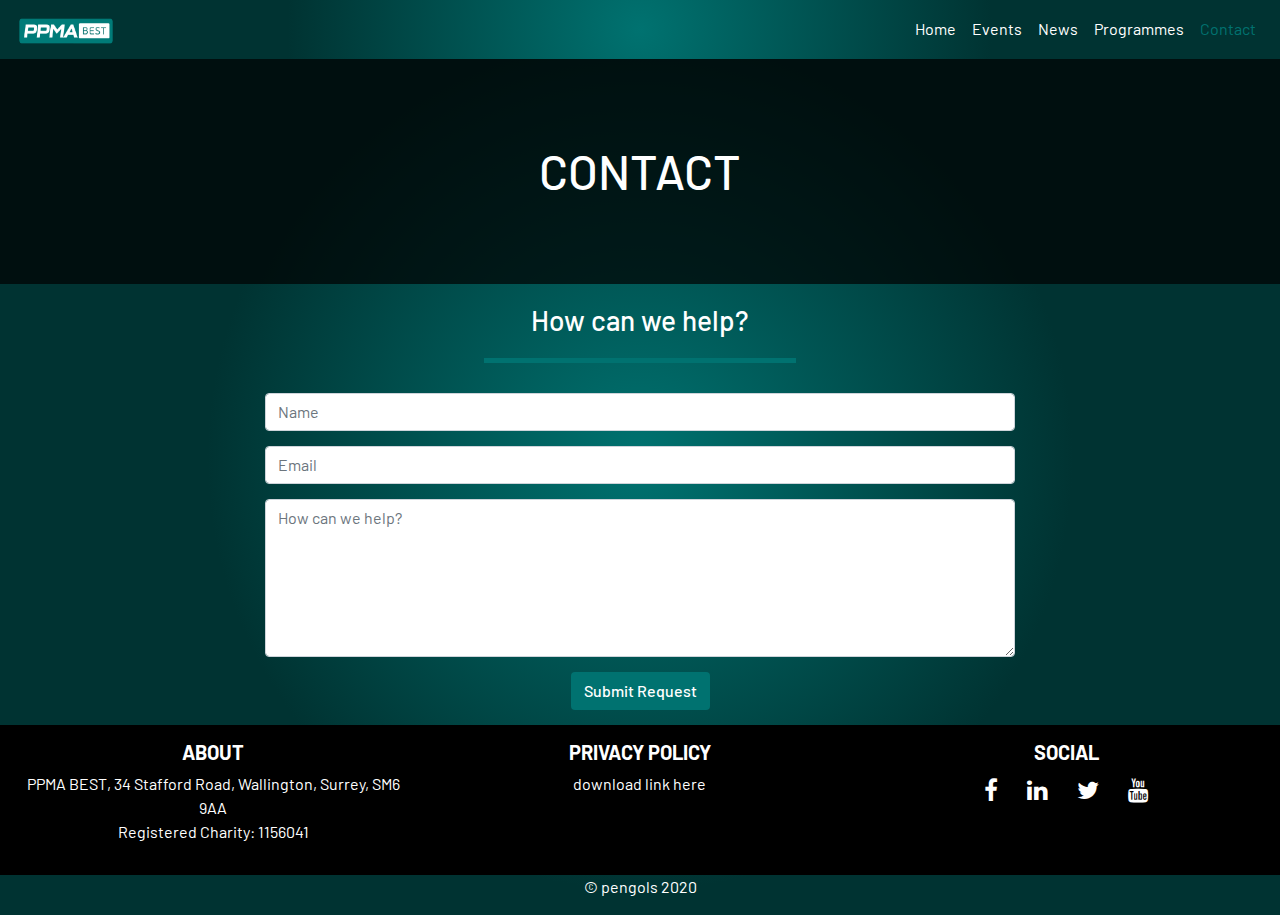
==== contact.html @ 6465744d "removed downloads page from navbar on all html pages" ====
<!DOCTYPE html>
<html lang="en">

<head>
	<meta charset="UTF-8">
	<meta name="viewport" content="width=device-width, initial-scale=1.0">
	<meta http-equiv="X-UA-Compatible" content="ie=edge">
	<title>PPMA BEST</title>

	<link rel="shortcut icon" type="image/png" href="/assets/images/favicon32.png">
	<link rel="stylesheet" href="https://stackpath.bootstrapcdn.com/bootstrap/4.4.1/css/bootstrap.min.css"
		type="text/css" />
	<link rel="stylesheet" href="https://stackpath.bootstrapcdn.com/font-awesome/4.7.0/css/font-awesome.min.css"
		type="text/css" />
	<link rel="stylesheet" href="assets/css/style.css" type="text/css" />

</head>

<body>

	<header>
		<nav class="navbar navbar-expand-lg navbar-dark">
			<a class="navbar-brand"
				href="index.html"><img src="/assets/images/navlogo.png" width="100" height="30" alt=""></a>
				<button class="navbar-toggler" type="button" data-toggle="collapse" data-target="#navbarSupportedContent" aria-controls="navbarSupportedContent" aria-expanded="false" aria-label="Toggle navigation">
    <span class="navbar-toggler-icon"></span>
  </button>

				<div class="collapse navbar-collapse" id="navbarSupportedContent">
					<ul class="navbar-nav ml-auto d-flex align-items-end">
						<li class="nav-item">
							<a class="nav-link" href="index.html">Home</a>
						</li>
						<li class="nav-item">
							<a class="nav-link" href="events.html">Events</a>
						</li>
						<li class="nav-item">
							<a class="nav-link" href="news.html">News</a>
						</li>
						<li class="nav-item">
							<a class="nav-link" href="programmes.html">Programmes</a>
						</li>
						<li class="nav-item active">
							<a class="nav-link" href="contact.html">Contact <span class="sr-only">(current)</span></a>
						</li>
					</ul>
				</div>
		</nav>
	</header>

	<section>
		<div class="container-fluid callout-container-subpage">
			<div class="opaque-overlay">&nbsp;</div>
			    <div class="row">
				    <div class="col-12">
					    <section class="callout jumbotron">
						    <p class="jumbotron-h1">contact</p>
					    </section>
				    </div>
			    </div>
		    </div>
		</div>
	</section>

	<section class="container-fluid">
		<div class="row submit-row">
			<div class="col ">
				<h3 class="header-h3 text-center">How can we help?</h3>
                <hr class="hr-small" />
				<div class="contact-form">
					<form>
						<input type="text" name="name" id="fullname" class="form-control" placeholder="Name" required />
						<input type="email" name="email" id="emailaddress" class="form-control" placeholder="Email" required />
						<textarea rows="6" name="contactsummary" id="contactsummary" class="form-control" placeholder="How can we help?" required></textarea>
						<div class="form-row text-center">
							<div class="col">
								<button type="submit" class="btn cta--green">Submit Request</button>
							</div>
						</div>
					</form>
				</div>
			</div>
		</div>
	</section>

		<footer class="container-fluid">
		<div id="footer-details" class="row">
			<div class="col-sm-4">
				<h5>About</h5>
				<p class="inline-block">
					PPMA BEST, 34 Stafford Road, Wallington, Surrey, SM6 9AA <br>
					Registered Charity: 1156041
				</p>
			</div>
			<div class="col-sm-4">
				<h5>Privacy Policy</h5>
				<p class="inline-block">
					download link here
				</p>
			</div>
			<div class="col-sm-4">
				<h5>Social</h5>
				<ul class="list-inline social-links">
					<li class="list-inline-item">
						<a target="_blank" href="https://www.facebook.com/PPMAGroup/">
							<i class="fa fa-facebook" aria-hidden="true"></i>
							<span class="sr-only">Facebook</span>
						</a>
					</li>
					<li class="list-inline-item">
						<a target="_blank" href="https://www.linkedin.com/company/ppma-best/">
							<i class="fa fa-linkedin" aria-hidden="true"></i>
							<span class="sr-only">Linkedin</span>
						</a>
					</li>
					<li class="list-inline-item">
						<a target="_blank" href="https://twitter.com/ppmabest?lang=en">
							<i class="fa fa-twitter" aria-hidden="true"></i>
							<span class="sr-only">Twitter</span>
						</a>
					</li>
					<li class="list-inline-item">
						<a target="_blank"
							href="https://www.youtube.com/channel/UCW0hgEalJv1jSjjpf-eoJUA?view_as=subscriber">
							<i class="fa fa-youtube" aria-hidden="true"></i>
							<span class="sr-only">Youtube</span>
						</a>
					</li>
				</ul>
			</div>
		</div>
		<div class="row copywrite-row">
			<div class="col text-center">
				<p class="copywrite-p">© pengols 2020</p>
			</div>
		</div>
	</footer>

	<script src="https://code.jquery.com/jquery-3.3.1.slim.min.js"
		integrity="sha384-q8i/X+965DzO0rT7abK41JStQIAqVgRVzpbzo5smXKp4YfRvH+8abtTE1Pi6jizo" crossorigin="anonymous">
	</script>
	<script src="https://cdnjs.cloudflare.com/ajax/libs/popper.js/1.14.7/umd/popper.min.js"
		integrity="sha384-UO2eT0CpHqdSJQ6hJty5KVphtPhzWj9WO1clHTMGa3JDZwrnQq4sF86dIHNDz0W1" crossorigin="anonymous">
	</script>
	<script src="https://stackpath.bootstrapcdn.com/bootstrap/4.3.1/js/bootstrap.min.js"
		integrity="sha384-JjSmVgyd0p3pXB1rRibZUAYoIIy6OrQ6VrjIEaFf/nJGzIxFDsf4x0xIM+B07jRM" crossorigin="anonymous">
	</script>

</body>

</html>
---- assets/css/style.css ----
@import url('https://fonts.googleapis.com/css?family=Barlow:200,300,400,500,700|Roboto:400,500,700&display=swap');

body {
    font-family: "Barlow", sans-serif;
    background: rgb(0,51,50);
    background: radial-gradient(circle, rgba(0,114,112,1) 0%, rgba(0,51,50,1) 55%);
    min-height: 100vh;
}

body p {
    color: #ffffff;
}

header {
    margin: 0;
}

/* ------------------------------------------- Navbar */

.navbar {
    background: radial-gradient(circle, rgba(0,114,112,1) 0%, rgba(0,51,50,1) 55%);
}

.navbar-dark .nav-item .nav-link {
    color: #ffffff;
}

.navbar-dark .nav-item:hover .nav-link {
    color: #ffffff;
    background-color: #007270;
    border-radius: 7px;
        transition: all 0.2s ease-in-out;
    -moz-transition: all 0.2s ease-in-out;
    -webkit-transition: all 0.2s ease-in-out;
    -o-transition: all 0.2s ease-in-out;
}

.navbar-dark .nav-item.active .nav-link {
    color: #007270;
}

.navbar-toggler:focus, .navbar-toggler:active {
    outline: none;
    box-shadow: none;
    background-color: #007270;
}




/* ------------------------------------------- callout */

.callout-container {
    background-image: url("/assets/images/callout-hero.png");
    -webkit-background-size: cover;
    -moz-background-size: cover;
    -o-background-size: cover;
    background-size: cover;
    
    display: flex;
    align-items: center;
    justify-content: center;

    position: relative;
  height: 70vh;
}

.callout-container-subpage {
    background-image: url("/assets/images/callout-hero.png");
    -webkit-background-size: cover;
    -moz-background-size: cover;
    -o-background-size: cover;
    background-size: cover;
    
    display: flex;
    align-items: center;
    justify-content: center;

    position: relative;
  height: 25vh;
}

.opaque-overlay {
    position: absolute;
    top: 0;
    left: 0;
    height: 100%;
    width: 100%;
    background-color: rgba(0, 0, 0, 0.7);
}

.callout-logo {
    display:block;
    margin-left:auto;
    margin-right:auto;
    height: 20vh;
    width: 40vh;
}

.jumbotron {
    background-color: transparent;
    color: #ffffff;
    margin-bottom: 0;
}

.jumbotron-h1 {
    font-size: 3em;
    text-transform: uppercase;
    margin: 0;
    font-weight: 500;
}

/* ------------------------------------------- about section */

.about-text-image {
    padding-bottom: 15px;
    border-radius: 7px;
    background-size: cover;

} 

.about-h2 {
    font-family: "Roboto";
    text-transform: uppercase;
    text-align: center;
    color: #ffffff;
    padding-top: 15px;
}

.brochure-cta {
    padding-bottom: 30px;
    padding-top: 10px;
    text-align: center;
}

/* ------------------------------------------- buttons */

.cta--green {
    background-color: #007270;
    color: #ffffff;
    font-weight: 500;
        transition: all 0.2s ease-in-out;
    -moz-transition: all 0.2s ease-in-out;
    -webkit-transition: all 0.2s ease-in-out;
    -o-transition: all 0.2s ease-in-out;
    }

.cta--green:hover {
    background-color: #ffffff;
    color: #007270;
    font-weight: 500;
        transition: all 0.3s ease-in-out;
    -moz-transition: all 0.3s ease-in-out;
    -webkit-transition: all 0.3s ease-in-out;
    -o-transition: all 0.3s ease-in-out;
}





/* ---------------------------------------------------utilities */

/*.text-border {
    border: 2px solid #ffffff;
    padding-left: 5px;
    padding-right: 5px;
    border-radius: 7px;
}

Not sure I like this - leaving here to play about with margins / padding / styling later

*/  

.hr-wide {
    width: 75%;
    height: 5px;
    border: 0;
    background-color: #007270;
}

.hr-small {
    width: 25%;
    height: 5px;
    border: 0;
    background-color: #007270;
    margin-bottom: 30px;
}

/* should the hr wide only be visible on smaller screens? unsure about the look on large screens */

.header-h3 {
    color: #ffffff;
    margin-top: 20px;
    margin-bottom: 20px;
}


/* --------------------------------------------------- footer */

#footer-details {
    background-color: #000000;
    padding-top: 15px;
    padding-bottom: 15px;
}

#footer-details h5 {
    color: #ffffff;
    text-align: center;
    text-transform: uppercase;
    font-weight: 700;
}

#footer-details p {
    text-align: center;
}

.social-links {
    text-align: center;
    font-size: 1.5rem;
}

.social-links a {
    color: #ffffff;
}

.social-links a:hover {
    color: #007270;
    transition: all 0.3s ease-in-out;
    -moz-transition: all 0.3s ease-in-out;
    -webkit-transition: all 0.3s ease-in-out;
    -o-transition: all 0.3s ease-in-out;
}

.list-inline-item {
    margin-right: 1rem;
    margin-left: 1rem;
}

/* ------------------------------------------- contact form */



.contact-form {
    width: 60%;
    margin: 0 auto;
}

.form-control {
    margin-bottom: 15px;
}
.submit-row {
    margin-bottom: 15px;
}

/*------------------------------------------- programmes page */

.programmes-row {
    margin-top: 0px;
    margin-left: 20px;
    margin-right: 20px;
}

.programme-h5-heading {
    text-align: center;
    color: #ffffff;
    margin-top:10vh;
    margin-bottom:10vh;
    font-weight: 500;
    text-transform: uppercase;
    z-index: 1;
}

.app-awards-bg-img {
   background-image: url(/assets/images/programme-3.png);
}

.eng-under-bg-img {
   background-image: url(/assets/images/programme-2.png);
}

.stem-days-bg-img {
   background-image: url(/assets/images/programme-1.png);
}

.app-progression-bg-img {
   background-image: url(/assets/images/programme-4.png);
}

.programme-img {
   border-radius: 7px;
   margin-left: 7px;
   margin-right: 7px;
   margin-bottom: 15px;
   -webkit-background-size: cover;
    -moz-background-size: cover;
    -o-background-size: cover;
    background-size: cover;
    
    display: flex;
    align-items: center;
    justify-content: center;

    position: relative;
}

.opaque-overlay-prog {
    position: absolute;
    top: 0;
    left: 0;
    height: 100%;
    width: 100%;
    background-color: rgba(0, 0, 0, 0.7);
    border-radius: 7px;
}

.programme-col {
    padding-top: 0px;
    padding-bottom: 30px;
    padding-left: 30px;
    padding-right:30px;
    margin-bottom: 25px;
}





/*--------------- media queries */

@media only screen and (max-width: 600px) {
  .programme-col {
    padding: 0;
    }

  .contact-form {
    width: 90%;
    margin: 0 auto;
    }
}
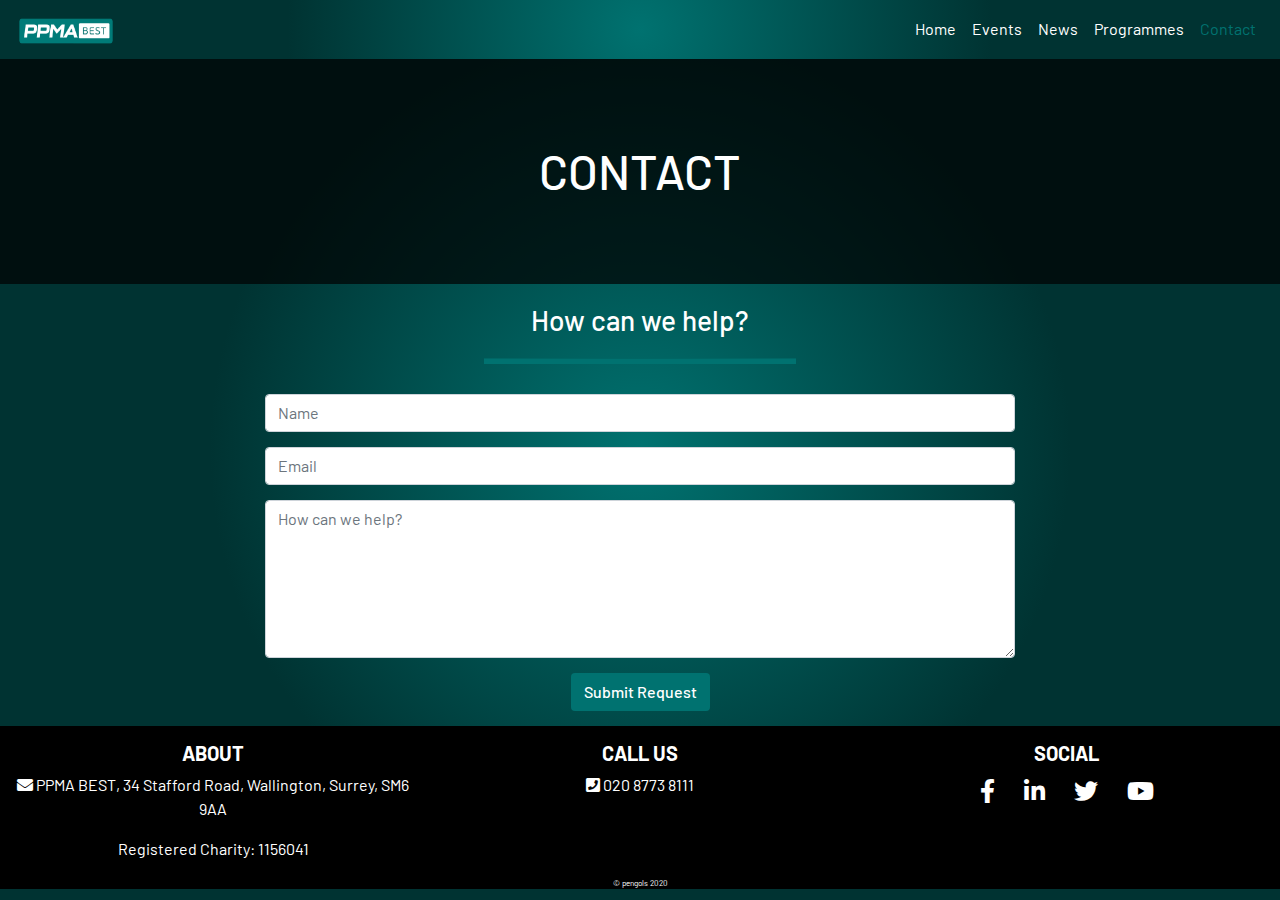
==== commit 1af414fc: "fixed image paths on all pages inc CSS" ====
--- a/contact.html
+++ b/contact.html
@@ -10,7 +10,7 @@
 	<link rel="shortcut icon" type="image/png" href="/assets/images/favicon32.png">
 	<link rel="stylesheet" href="https://stackpath.bootstrapcdn.com/bootstrap/4.4.1/css/bootstrap.min.css"
 		type="text/css" />
-	<link rel="stylesheet" href="https://stackpath.bootstrapcdn.com/font-awesome/4.7.0/css/font-awesome.min.css"
+	<link rel="stylesheet" href="https://cdnjs.cloudflare.com/ajax/libs/font-awesome/5.11.2/css/all.css"
 		type="text/css" />
 	<link rel="stylesheet" href="assets/css/style.css" type="text/css" />
 
@@ -21,7 +21,7 @@
 	<header>
 		<nav class="navbar navbar-expand-lg navbar-dark">
 			<a class="navbar-brand"
-				href="index.html"><img src="/assets/images/navlogo.png" width="100" height="30" alt=""></a>
+				href="index.html"><img src="./assets/images/navlogo.png" width="100" height="30" alt=""></a>
 				<button class="navbar-toggler" type="button" data-toggle="collapse" data-target="#navbarSupportedContent" aria-controls="navbarSupportedContent" aria-expanded="false" aria-label="Toggle navigation">
     <span class="navbar-toggler-icon"></span>
   </button>
@@ -51,14 +51,14 @@
 	<section>
 		<div class="container-fluid callout-container-subpage">
 			<div class="opaque-overlay">&nbsp;</div>
-			    <div class="row">
-				    <div class="col-12">
-					    <section class="callout jumbotron">
-						    <p class="jumbotron-h1">contact</p>
-					    </section>
-				    </div>
-			    </div>
-		    </div>
+			<div class="row">
+				<div class="col-12">
+					<section class="callout jumbotron">
+						<p class="jumbotron-h1">contact</p>
+					</section>
+				</div>
+			</div>
+		</div>
 		</div>
 	</section>
 
@@ -66,7 +66,7 @@
 		<div class="row submit-row">
 			<div class="col ">
 				<h3 class="header-h3 text-center">How can we help?</h3>
-                <hr class="hr-small" />
+				<hr class="hr-small" />
 				<div class="contact-form">
 					<form>
 						<input type="text" name="name" id="fullname" class="form-control" placeholder="Name" required />
@@ -83,46 +83,43 @@
 		</div>
 	</section>
 
-		<footer class="container-fluid">
+	<footer class="container-fluid">
 		<div id="footer-details" class="row">
 			<div class="col-sm-4">
 				<h5>About</h5>
-				<p class="inline-block">
-					PPMA BEST, 34 Stafford Road, Wallington, Surrey, SM6 9AA <br>
-					Registered Charity: 1156041
-				</p>
+				<p class="inline-block"><i class="fas fa-envelope" aria-hidden="true"></i>
+					PPMA BEST, 34 Stafford Road, Wallington, Surrey, SM6 9AA</p>
+				<p class="inline-block">Registered Charity: 1156041</p>
 			</div>
 			<div class="col-sm-4">
-				<h5>Privacy Policy</h5>
-				<p class="inline-block">
-					download link here
-				</p>
+				<h5>Call us</h5>
+				<p class="inline-block"><i class="fas fa-phone-square" aria-hidden="true"></i> 020 8773 8111</p>
 			</div>
 			<div class="col-sm-4">
 				<h5>Social</h5>
 				<ul class="list-inline social-links">
 					<li class="list-inline-item">
 						<a target="_blank" href="https://www.facebook.com/PPMAGroup/">
-							<i class="fa fa-facebook" aria-hidden="true"></i>
+							<i class="fab fa-facebook-f" aria-hidden="true"></i>
 							<span class="sr-only">Facebook</span>
 						</a>
 					</li>
 					<li class="list-inline-item">
 						<a target="_blank" href="https://www.linkedin.com/company/ppma-best/">
-							<i class="fa fa-linkedin" aria-hidden="true"></i>
+							<i class="fab fa-linkedin-in" aria-hidden="true"></i>
 							<span class="sr-only">Linkedin</span>
 						</a>
 					</li>
 					<li class="list-inline-item">
 						<a target="_blank" href="https://twitter.com/ppmabest?lang=en">
-							<i class="fa fa-twitter" aria-hidden="true"></i>
+							<i class="fab fa-twitter" aria-hidden="true"></i>
 							<span class="sr-only">Twitter</span>
 						</a>
 					</li>
 					<li class="list-inline-item">
 						<a target="_blank"
 							href="https://www.youtube.com/channel/UCW0hgEalJv1jSjjpf-eoJUA?view_as=subscriber">
-							<i class="fa fa-youtube" aria-hidden="true"></i>
+							<i class="fab fa-youtube" aria-hidden="true"></i>
 							<span class="sr-only">Youtube</span>
 						</a>
 					</li>
--- a/assets/css/style.css
+++ b/assets/css/style.css
@@ -3,6 +3,7 @@
 body {
     font-family: "Barlow", sans-serif;
     background: rgb(0,51,50);
+    background: -o-radial-gradient(circle, rgba(0,114,112,1) 0%, rgba(0,51,50,1) 55%);
     background: radial-gradient(circle, rgba(0,114,112,1) 0%, rgba(0,51,50,1) 55%);
     min-height: 100vh;
 }
@@ -18,6 +19,7 @@
 /* ------------------------------------------- Navbar */
 
 .navbar {
+    background: -o-radial-gradient(circle, rgba(0,114,112,1) 0%, rgba(0,51,50,1) 55%);
     background: radial-gradient(circle, rgba(0,114,112,1) 0%, rgba(0,51,50,1) 55%);
 }
 
@@ -41,7 +43,8 @@
 
 .navbar-toggler:focus, .navbar-toggler:active {
     outline: none;
-    box-shadow: none;
+    -webkit-box-shadow: none;
+            box-shadow: none;
     background-color: #007270;
 }
 
@@ -52,14 +55,19 @@
 
 .callout-container {
     background-image: url("/assets/images/callout-hero.png");
-    -webkit-background-size: cover;
-    -moz-background-size: cover;
-    -o-background-size: cover;
-    background-size: cover;
+    background-size: cover;
+    
+    display: -webkit-box;
+    
+    display: -ms-flexbox;
     
     display: flex;
-    align-items: center;
-    justify-content: center;
+    -webkit-box-align: center;
+        -ms-flex-align: center;
+            align-items: center;
+    -webkit-box-pack: center;
+        -ms-flex-pack: center;
+            justify-content: center;
 
     position: relative;
   height: 70vh;
@@ -67,14 +75,19 @@
 
 .callout-container-subpage {
     background-image: url("/assets/images/callout-hero.png");
-    -webkit-background-size: cover;
-    -moz-background-size: cover;
-    -o-background-size: cover;
-    background-size: cover;
+    background-size: cover;
+    
+    display: -webkit-box;
+    
+    display: -ms-flexbox;
     
     display: flex;
-    align-items: center;
-    justify-content: center;
+    -webkit-box-align: center;
+        -ms-flex-align: center;
+            align-items: center;
+    -webkit-box-pack: center;
+        -ms-flex-pack: center;
+            justify-content: center;
 
     position: relative;
   height: 25vh;
@@ -161,17 +174,6 @@
 
 /* ---------------------------------------------------utilities */
 
-/*.text-border {
-    border: 2px solid #ffffff;
-    padding-left: 5px;
-    padding-right: 5px;
-    border-radius: 7px;
-}
-
-Not sure I like this - leaving here to play about with margins / padding / styling later
-
-*/  
-
 .hr-wide {
     width: 75%;
     height: 5px;
@@ -182,12 +184,9 @@
 .hr-small {
     width: 25%;
     height: 5px;
-    border: 0;
     background-color: #007270;
     margin-bottom: 30px;
 }
-
-/* should the hr wide only be visible on smaller screens? unsure about the look on large screens */
 
 .header-h3 {
     color: #ffffff;
@@ -201,7 +200,6 @@
 #footer-details {
     background-color: #000000;
     padding-top: 15px;
-    padding-bottom: 15px;
 }
 
 #footer-details h5 {
@@ -237,9 +235,17 @@
     margin-left: 1rem;
 }
 
+.copywrite-row {
+    background-color: #000000;
+    padding-left: 0;
+}
+
+.copywrite-p {
+    margin: 0;
+    font-size: 0.5rem;
+}
+
 /* ------------------------------------------- contact form */
-
-
 
 .contact-form {
     width: 60%;
@@ -272,11 +278,11 @@
 }
 
 .app-awards-bg-img {
-   background-image: url(/assets/images/programme-3.png);
+   background-image: url(./assets/images/programme-3.png);
 }
 
 .eng-under-bg-img {
-   background-image: url(/assets/images/programme-2.png);
+   background-image: url(./assets/images/programme-2.png);
 }
 
 .stem-days-bg-img {
@@ -284,7 +290,7 @@
 }
 
 .app-progression-bg-img {
-   background-image: url(/assets/images/programme-4.png);
+   background-image: url(./assets/images/programme-4.png);
 }
 
 .programme-img {
@@ -292,14 +298,19 @@
    margin-left: 7px;
    margin-right: 7px;
    margin-bottom: 15px;
-   -webkit-background-size: cover;
-    -moz-background-size: cover;
-    -o-background-size: cover;
-    background-size: cover;
+   background-size: cover;
+    
+    display: -webkit-box;
+    
+    display: -ms-flexbox;
     
     display: flex;
-    align-items: center;
-    justify-content: center;
+    -webkit-box-align: center;
+        -ms-flex-align: center;
+            align-items: center;
+    -webkit-box-pack: center;
+        -ms-flex-pack: center;
+            justify-content: center;
 
     position: relative;
 }
@@ -322,9 +333,31 @@
     margin-bottom: 25px;
 }
 
-
-
-
+/*--------------- news */
+
+.news-text-col {
+    padding: 0 30px;
+}
+
+.news-image-col {
+    padding: 15px;
+}
+
+.news-image-col {
+    background-size: cover;
+}
+
+.news-text-image {
+    padding-bottom: 15px;
+    border-radius: 7px;
+    background-size: cover;
+} 
+
+.news-card {
+    margin-bottom: 15px;
+    width: 100%;
+    background-color: transparent;
+}
 
 /*--------------- media queries */
 
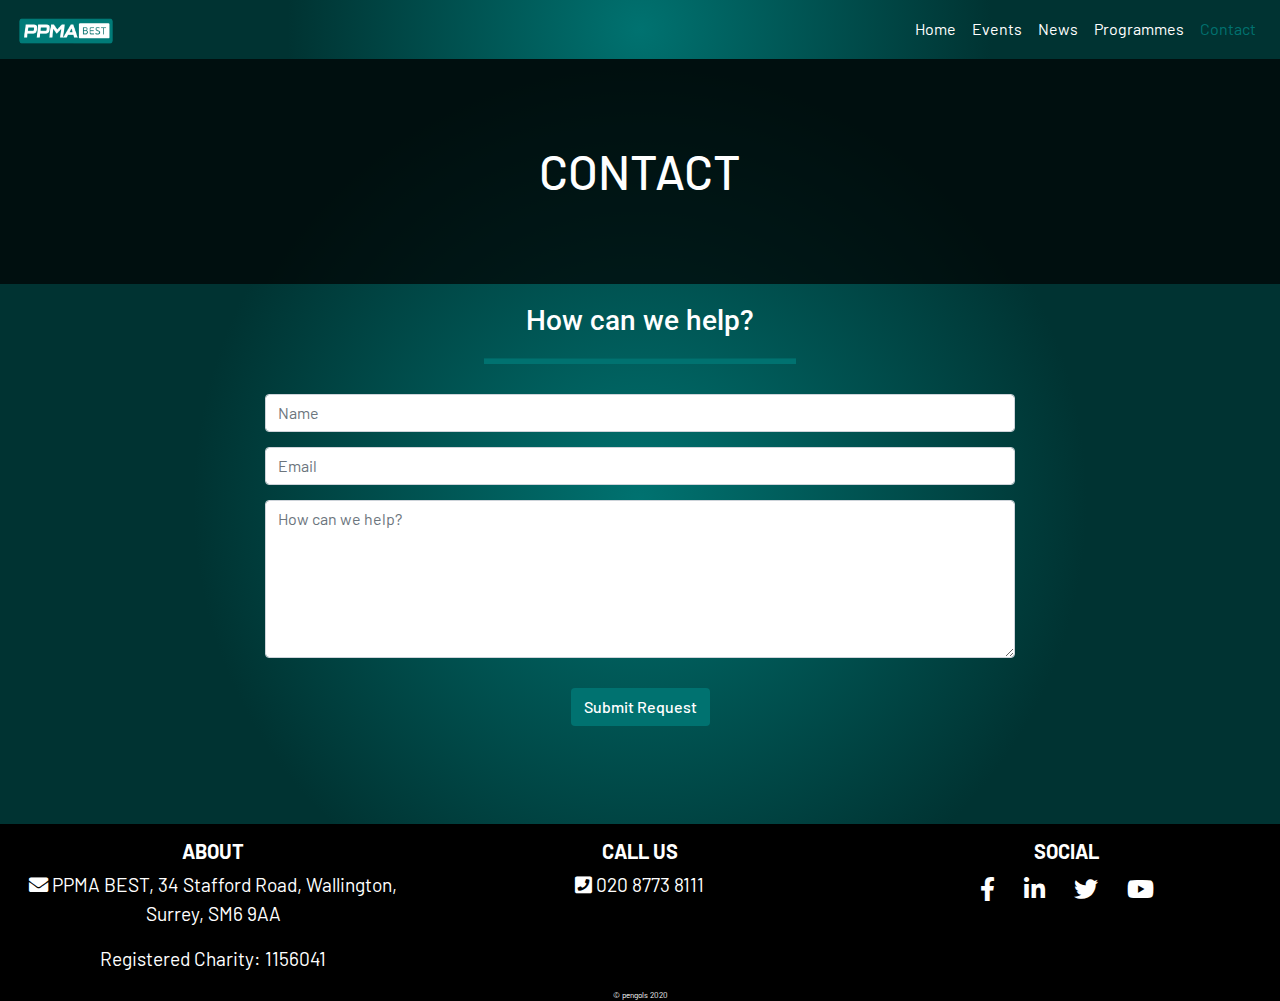
==== commit 7ccb17df: "added comments to contact.html" ====
--- a/contact.html
+++ b/contact.html
@@ -7,7 +7,7 @@
 	<meta http-equiv="X-UA-Compatible" content="ie=edge">
 	<title>PPMA BEST</title>
 
-	<link rel="shortcut icon" type="image/png" href="/assets/images/favicon32.png">
+	<link rel="shortcut icon" type="image/png" href="./assets/images/favicon32.png">
 	<link rel="stylesheet" href="https://stackpath.bootstrapcdn.com/bootstrap/4.4.1/css/bootstrap.min.css"
 		type="text/css" />
 	<link rel="stylesheet" href="https://cdnjs.cloudflare.com/ajax/libs/font-awesome/5.11.2/css/all.css"
@@ -17,11 +17,11 @@
 </head>
 
 <body>
-
+<!----------------------navbar-->
 	<header>
 		<nav class="navbar navbar-expand-lg navbar-dark">
 			<a class="navbar-brand"
-				href="index.html"><img src="./assets/images/navlogo.png" width="100" height="30" alt=""></a>
+				href="index.html"><img src="./assets/images/navlogo.png" width="100" height="30" alt="PPMA BEST logo"></a>
 				<button class="navbar-toggler" type="button" data-toggle="collapse" data-target="#navbarSupportedContent" aria-controls="navbarSupportedContent" aria-expanded="false" aria-label="Toggle navigation">
     <span class="navbar-toggler-icon"></span>
   </button>
@@ -47,7 +47,7 @@
 				</div>
 		</nav>
 	</header>
-
+<!----------------------Callout-->
 	<section>
 		<div class="container-fluid callout-container-subpage">
 			<div class="opaque-overlay">&nbsp;</div>
@@ -61,8 +61,8 @@
 		</div>
 		</div>
 	</section>
-
-	<section class="container-fluid">
+<!----------------------submit form-->
+	<section class="container-fluid main-content">
 		<div class="row submit-row">
 			<div class="col ">
 				<h3 class="header-h3 text-center">How can we help?</h3>
@@ -74,7 +74,7 @@
 						<textarea rows="6" name="contactsummary" id="contactsummary" class="form-control" placeholder="How can we help?" required></textarea>
 						<div class="form-row text-center">
 							<div class="col">
-								<button type="submit" class="btn cta--green">Submit Request</button>
+								<button type="submit" class="btn cta--green-content">Submit Request</button>
 							</div>
 						</div>
 					</form>
@@ -82,7 +82,7 @@
 			</div>
 		</div>
 	</section>
-
+<!----------------------footer-->
 	<footer class="container-fluid">
 		<div id="footer-details" class="row">
 			<div class="col-sm-4">
--- a/assets/css/style.css
+++ b/assets/css/style.css
@@ -4,16 +4,20 @@
     font-family: "Barlow", sans-serif;
     background: rgb(0,51,50);
     background: -o-radial-gradient(circle, rgba(0,114,112,1) 0%, rgba(0,51,50,1) 55%);
-    background: radial-gradient(circle, rgba(0,114,112,1) 0%, rgba(0,51,50,1) 55%);
-    min-height: 100vh;
+    background: radial-gradient(circle, rgba(0,114,112,1) 0%, rgba(0,51,50,1) 55%);  
 }
 
 body p {
     color: #ffffff;
+    font-size: 1.2rem;
 }
 
 header {
     margin: 0;
+}
+
+.main-content {
+    min-height: 60vh;
 }
 
 /* ------------------------------------------- Navbar */
@@ -54,7 +58,31 @@
 /* ------------------------------------------- callout */
 
 .callout-container {
-    background-image: url("/assets/images/callout-hero.png");
+    background-image: url("../../assets/images/callout-hero.png");
+    background-size: cover;
+    
+    display: -webkit-box;
+    
+    display: -ms-flexbox;
+    
+    display: -webkit-flex;
+    
+    display: flex;
+    -webkit-box-align: center;
+        -ms-flex-align: center;
+            -webkit-align-items: center;
+            align-items: center;
+    -webkit-box-pack: center;
+        -ms-flex-pack: center;
+            -webkit-justify-content: center;
+            justify-content: center;
+
+    position: relative;
+    height: 70vh;
+}
+
+.callout-container-subpage {
+    background-image: url("../../assets/images/callout-hero.png");
     background-size: cover;
     
     display: -webkit-box;
@@ -70,26 +98,6 @@
             justify-content: center;
 
     position: relative;
-  height: 70vh;
-}
-
-.callout-container-subpage {
-    background-image: url("/assets/images/callout-hero.png");
-    background-size: cover;
-    
-    display: -webkit-box;
-    
-    display: -ms-flexbox;
-    
-    display: flex;
-    -webkit-box-align: center;
-        -ms-flex-align: center;
-            align-items: center;
-    -webkit-box-pack: center;
-        -ms-flex-pack: center;
-            justify-content: center;
-
-    position: relative;
   height: 25vh;
 }
 
@@ -168,9 +176,27 @@
     -o-transition: all 0.3s ease-in-out;
 }
 
-
-
-
+.cta--green-content {
+    margin: 15px 0 30px 0;
+    background-color: #007270;
+    color: #ffffff;
+    font-weight: 500;
+        transition: all 0.2s ease-in-out;
+    -moz-transition: all 0.2s ease-in-out;
+    -webkit-transition: all 0.2s ease-in-out;
+    -o-transition: all 0.2s ease-in-out;
+    }
+
+.cta--green-content:hover {
+    margin: 15px 0 30px 0;
+    background-color: #ffffff;
+    color: #007270;
+    font-weight: 500;
+        transition: all 0.3s ease-in-out;
+    -moz-transition: all 0.3s ease-in-out;
+    -webkit-transition: all 0.3s ease-in-out;
+    -o-transition: all 0.3s ease-in-out;
+}
 
 /* ---------------------------------------------------utilities */
 
@@ -188,7 +214,15 @@
     margin-bottom: 30px;
 }
 
+.hr-small-news {
+    width: 25%;
+    height: 5px;
+    background-color: #007270;
+    margin-bottom: 15px;
+}
+
 .header-h3 {
+    font-family: "Roboto", sans-serif;
     color: #ffffff;
     margin-top: 20px;
     margin-bottom: 20px;
@@ -255,9 +289,6 @@
 .form-control {
     margin-bottom: 15px;
 }
-.submit-row {
-    margin-bottom: 15px;
-}
 
 /*------------------------------------------- programmes page */
 
@@ -275,22 +306,23 @@
     font-weight: 500;
     text-transform: uppercase;
     z-index: 1;
+    font-size: 1.5rem;
 }
 
 .app-awards-bg-img {
-   background-image: url(./assets/images/programme-3.png);
+   background-image: url("../../assets/images/programme-3.png");
 }
 
 .eng-under-bg-img {
-   background-image: url(./assets/images/programme-2.png);
+   background-image: url("../../assets/images/programme-2.png");
 }
 
 .stem-days-bg-img {
-   background-image: url(/assets/images/programme-1.png);
+   background-image: url("../../assets/images/programme-1.png");
 }
 
 .app-progression-bg-img {
-   background-image: url(./assets/images/programme-4.png);
+   background-image: url("../../assets/images/programme-4.png");
 }
 
 .programme-img {
@@ -333,41 +365,88 @@
     margin-bottom: 25px;
 }
 
-/*--------------- news */
+/*-------------------------- news */
 
 .news-text-col {
-    padding: 0 30px;
-}
-
-.news-image-col {
-    padding: 15px;
+    padding: 0 15px 0 15px;
 }
 
 .news-image-col {
     background-size: cover;
+    padding: 0 15px 15px 0;
 }
 
 .news-text-image {
-    padding-bottom: 15px;
+    padding-top: 0;
     border-radius: 7px;
     background-size: cover;
+    background-position: center center;
+    overflow: hidden;
+    width: 100%;
+    height: auto;
+    max-height: 700px;
+    max-width: 450px;
 } 
 
 .news-card {
     margin-bottom: 15px;
     width: 100%;
-    background-color: transparent;
+    background-color: rgba(0, 0, 0, 0.2);
+    border: 2px solid #000000;
+}
+
+.news-card-title {
+    color: #ffffff;
+    font-weight: 600;
+}
+
+/*------------------events */
+
+.events-container {
+    margin-bottom: 30px;
+}
+
+.event-card {
+    margin-bottom: 15px;
+    width: 100%;
+    background-color: rgba(0, 0, 0, 0.2);
+    border: 2px solid #000000;
+}
+
+.event-card-title {
+    color: #ffffff;
+    font-weight: 500;
 }
 
 /*--------------- media queries */
 
 @media only screen and (max-width: 600px) {
+  body p {
+    color: #ffffff;
+    font-size: 1.1rem;
+}
+
   .programme-col {
-    padding: 0;
+    padding: 0;  
     }
 
   .contact-form {
     width: 90%;
     margin: 0 auto;
     }
-}+}
+
+/*--------------- media queries Events ---------- */
+
+@media only screen and (max-width: 575px) {
+  .event-card {
+    min-height: 82%
+    }
+}
+
+@media only screen and (min-width: 576px) {
+  .event-card {
+    min-height: 97%
+    }
+}
+
